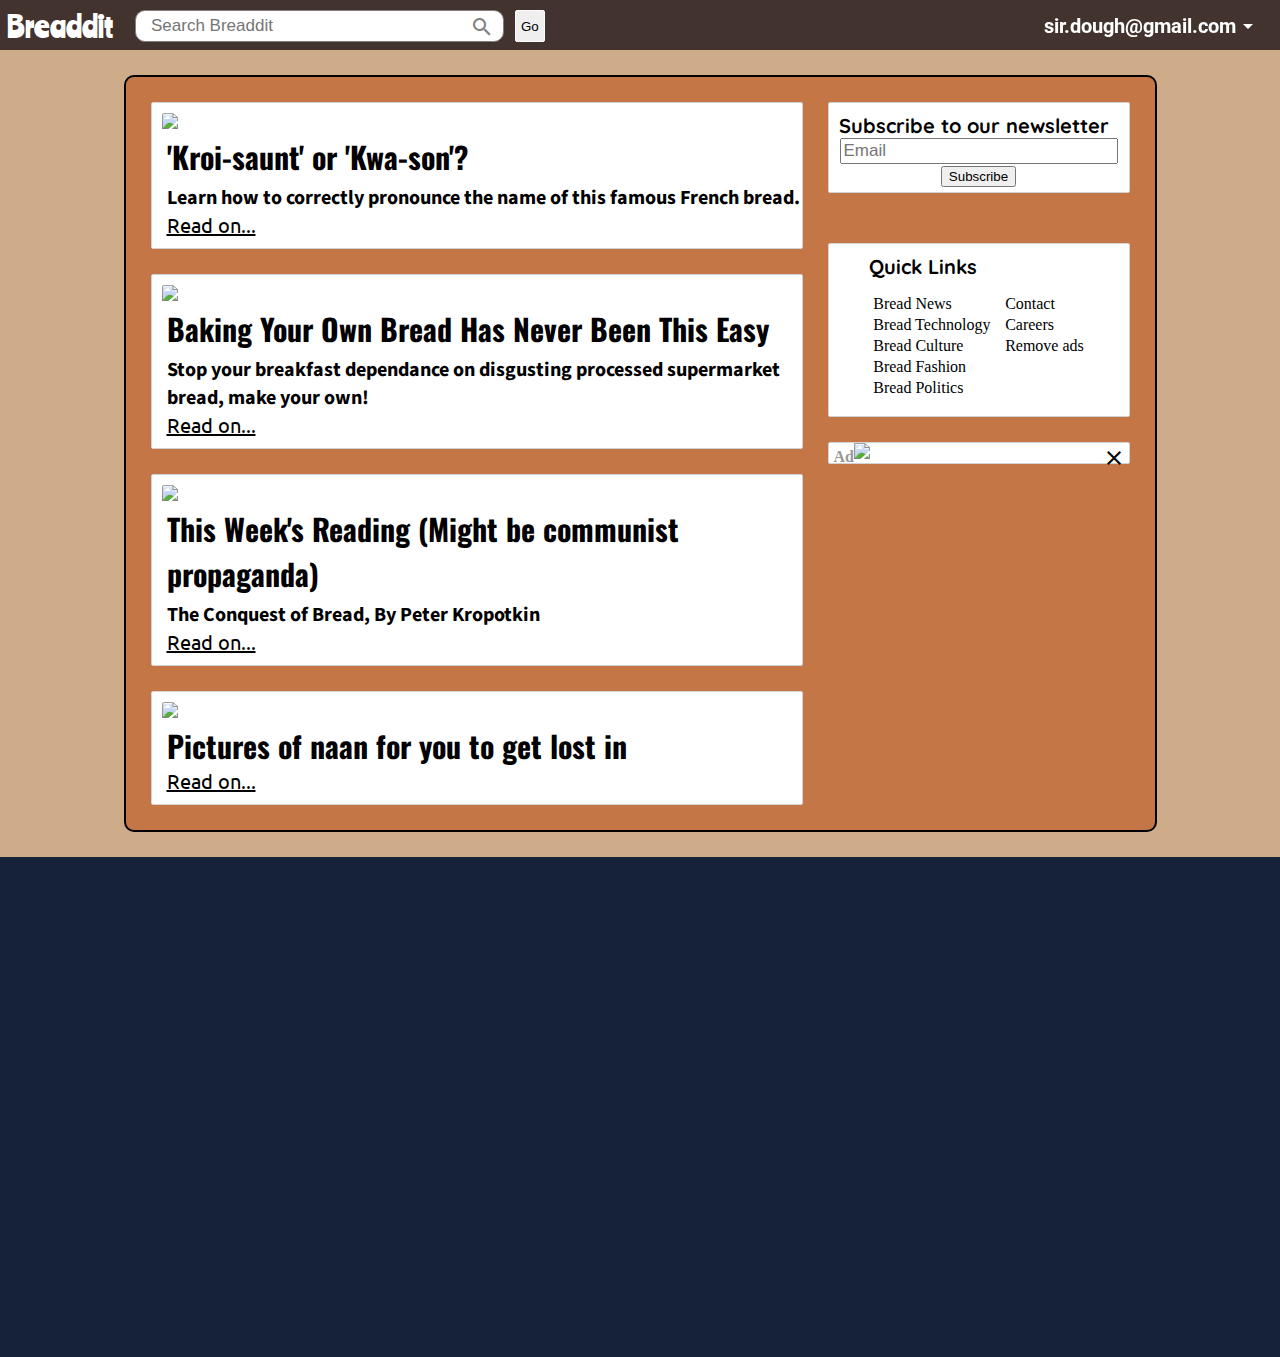
==== index.html @ c6203989 "rename landing_page.html to index.html" ====
<!DOCTYPE html>
<html lang="en">
    <head>
        <title>Breaddit</title>
        <meta charset="UTF-8">
        <meta http-equiv="X-UA-Compatible" content="IE=edge">
        <meta name="viewport" content="width=device-width, initial-scale=1.0">
        <link rel="stylesheet" href="main.css">
        <link rel="stylesheet" href="colors.css">
        <link rel="stylesheet" href="fonts.css">
        <link href="https://fonts.googleapis.com/icon?family=Material+Icons" rel="stylesheet">
    </head>
    <body class="bg-light">
        <nav id="navbar" class="bg-dark">
            <h1 id="nav-title"><a href="#" id="nav-title-link" class="text-light link">Breaddit</a></h1>
            <div id="nav-search">
                <form>
                    <input id="nav-search-input" autocomplete="off" placeholder="Search Breaddit">
                    <i id="icon-search-nav" class="material-icons md-18">search</i>
                    <button id="nav-search-go">Go</button>
                </form>
            </div>
            <div id="nav-dropdown" class="dropdown">
                <div id="nav-dropdown-tab" class="dropdown-tab">
                    <h3 class="dropdown-tab-header"><a href="#" id="nav-dropdown-tab-header" class="text-light link font-standard-2">sir.dough@gmail.com</a></h3>
                    <i id="nav-dropdown-tab-arrow" class="material-icons md-18 text-light dropdown-tab-arrow">arrow_drop_down</i>
                </div>
                <ul class="dropdown-menu bg-white">
                    <li id="nav-dropdown-menu-item-1" class="dropdown-menu-item"><a class="link text-dark font-standard-2" href="#">Become a Patron!</a></li>
                    <li id="nav-dropdown-menu-item-2" class="dropdown-menu-item"><a class="link text-dark font-standard-2" href="#">About Us</a></li>
                    <li id="nav-dropdown-menu-item-3" class="dropdown-menu-item"><a class="link text-dark font-standard-2" href="#">Breaddit Premium</a></li>
                </ul>
            </div>
        </nav>
        <main id="content-area" class="content-area bg-primary">
            <section class="main-content">
                <div class="main-content-item block-content font-standard-1 bg-white">
                    <img class="main-content-item-img" src="https://www.theinternationalkitchen.com/wp-content/uploads/2020/01/TIK_FrenchCookingClasses_croissants-1280x720.jpg">
                    <h2 class="main-content-item-header text-dark font-newsitem-title">'Kroi-saunt' or 'Kwa-son'?</h2>
                    <h4 class="main-content-item-text text-dark">Learn how to correctly pronounce the name of this famous French bread.</h4>
                    <a class="main-content-item-link text-dark" href="#">Read on...</a>
                </div>
                <div class="main-content-item block-content font-standard-1 bg-white">
                    <img class="main-content-item-img" src="https://upload.wikimedia.org/wikipedia/commons/3/33/Fresh_made_bread_05.jpg">
                    <h2 class="main-content-item-header text-dark font-newsitem-title">Baking Your Own Bread Has Never Been This Easy</h2>
                    <h4 class="main-content-item-text text-dark">Stop your breakfast dependance on disgusting processed supermarket bread, make your own!</h4>
                    <a class="main-content-item-link text-dark" href="#">Read on...</a>
                </div> 
                <div class="main-content-item block-content font-standard-1 bg-white">
                    <img class="main-content-item-img" src="https://images-na.ssl-images-amazon.com/images/I/61HpBgmoIqL.jpg">
                    <h2 class="main-content-item-header text-dark font-newsitem-title">This Week's Reading (Might be communist propaganda)</h2>
                    <h4 class="main-content-item-text text-dark">The Conquest of Bread, By Peter Kropotkin</h4>
                    <a class="main-content-item-link text-dark" href="#">Read on...</a>
                </div>
                <div class="main-content-item block-content font-standard-1 bg-white">
                    <img class="main-content-item-img" src="https://thestayathomechef.com/wp-content/uploads/2020/05/Homemade-Naan-Bread-1.jpg">
                    <h2 class="main-content-item-header text-dark font-newsitem-title">Pictures of naan for you to get lost in</h2>
                    <a class="main-content-item-link text-dark" href="#">Read on...</a>
                </div>
            </section>
            <section class="sidebar-content">
                <div id="sidebar-subscribe" class="sidebar-content-item block-content bg-white">
                    <h2 class="sidebar-content-heading text-dark font-heading-1">Subscribe to our newsletter</h2>
                    <form>
                        <input class="sidebar-input" autocomplete="off" placeholder="Email">
                        <button id="sidebar-input-button">Subscribe</button>
                    </form>
                </div>
                <div id="sidebar-slider" class="top-margin-50">
                    <div class="sidebar-content-item block-content bg-white">
                        <h4 id="sidebar-quick-links" class="sidebar-content-heading text-dark font-heading-1">Quick Links</h4>
                        <div class="flex">
                            <ul class="sidebar-list">
                                <li class="sidebar-link"><a href="#" class="link font-link">Bread News</a></li>
                                <li class="sidebar-link"><a href="#" class="link font-link">Bread Technology</a></li>
                                <li class="sidebar-link"><a href="#" class="link font-link">Bread Culture</a></li>
                                <li class="sidebar-link"><a href="#" class="link font-link">Bread Fashion</a></li>
                                <li class="sidebar-link"><a href="#" class="link font-link">Bread Politics</a></li>
                            </ul>
                            <ul class="sidebar-list">
                                <li class="sidebar-link"><a href="#" class="link font-link">Contact</a></li>
                                <li class="sidebar-link"><a href="#" class="link font-link">Careers</a></li>
                                <li class="sidebar-link"><a href="#" class="link font-link">Remove ads</a></li>
                            </ul>
                        </div>
                    </div>
                    <div id="ad-section">
                        <div id="ad-block-1" class="sidebar-ad-block block-content top-margin-25 bg-white">
                            <h4 class="sidebar-ad-heading text-muted">Ad</h4>
                            <span class="material-icons md-18 close-button">close</span>
                            <img class="sidebar-ad-img" src="https://bloximages.newyork1.vip.townnews.com/winchesterstar.com/content/tncms/assets/v3/editorial/e/af/eafc0812-1460-11e7-8119-c739fd107244/58db7c7f50ba9.image.jpg">
                        </div>
                    </div>
                </div>
            </section>
        </main>
        <script src="https://code.jquery.com/jquery-3.6.0.min.js"></script>
        <script src="index.js"></script>
        <script src="nav.js"></script>
        <footer class="bg-secondary" style="height: 500px; width: 100%">
        </footer>
    </body>
</html>
---- main.css ----
@import url('https://fonts.googleapis.com/css2?family=Ranchers&display=swap');
@import url('https://fonts.googleapis.com/css2?family=Gloria+Hallelujah&display=swap');
@import url('https://fonts.googleapis.com/css2?family=Ubuntu:wght@300&display=swap');
@import url('https://fonts.googleapis.com/css2?family=Ubuntu:wght@300&display=swap');
@import url('https://fonts.googleapis.com/css2?family=Dela+Gothic+One&display=swap');
@import url('https://fonts.googleapis.com/css2?family=Lato:wght@100;300&display=swap');

html {
    scroll-behavior: smooth;
}

body {
    margin: 0;
}

nav {
    display: block;
    position: fixed;
    top: 0%;
    width: 100%;
    height: 50px;
    transition: background 0.5s;
    z-index: 2;
}

#nav-title {
    cursor: pointer;
    width: fit-content;
    position: relative;
    display: block;
    float: left;
    font-family: 'Ranchers', cursive;
    font-weight: lighter;
    font-size: 30px;
    margin: 7px;
    transition: opacity 0.3s;
}

#nav-search {
    position: relative;
    display: block;
    float: left;
    margin-left: 5px;
    width: max-content;
    transition: opacity 0.3s;
}

#nav-search-input {
    position: absolute;
    display: inline-block;
    border: 1px solid gray;
    padding-left: 15px;
    font-size: 17px;
    max-width: 650px;
    margin: 10px;
    height: 28px;
    width: 350px;
    border-radius: 10px;
    transition: width 0.5s;
}

#nav-search-input.active {
    width: 650px;
    opacity: 100%;
    outline: none;
}

#icon-search-nav {
    position: absolute;
    left: 345px;
    top: 15px;
    color: gray;
    transition: left 0.5s;
}

#icon-search-nav.active {
    left: 645px;
    opacity: 100%;
}

#nav-search-go {
    position: absolute;
    border: 1px solid white;
    padding: 5px;
    height: 32px;
    left: 390px;
    top: 10px;
    border-radius: 2px;
    transition: left 0.5s;
}

#nav-search-go.active {
    left: 690px;
    opacity: 100%;
}

#nav-dropdown {
    position: relative;
    display: block;
    float: right;
    text-align: right;
    margin-right: 20px;
    transition: opacity 0.3s;
}

.dropdown-tab {
    width: max-content;
    position: absolute;
    display: inline-flex;
    justify-content: center;
    right: 0px;
}

.dropdown-tab-header {
    display: inline-block;
    margin-left: 5px;
    margin-top: 14px;
    margin-bottom: 13px;
    cursor: pointer;
}

.dropdown-tab-arrow {
    display: inline-block;
    margin-top: 14px;
    cursor: default;
}

.dropdown-menu {
    display: none;
    width: fit-content;
    min-width: 200px;
    margin-top: 50px;
    text-align: left;
    list-style: none;
    padding-right: 10px;
    padding-left: 0px;
    cursor: default;
}

.dropdown-menu.active {
    display: block;
}

.dropdown-menu-item {
    display: block;
    margin-right: 0px;
    width: 100%;
    padding: 5px;
    border: 1px solid lightgray;
    border-top: none;
    cursor: default;
}

.dropdown-menu-item.link {
    cursor: pointer;
}

.top-stories-header-block {
    margin-top: 10px;
    width: fit-content;
    display: block;
    margin-bottom: 25px;
    transition-property: none;
}

#top-stories-header {
    display: inline;
    font-family: 'Gloria Hallelujah', cursive;
    margin: 5px;
}

.content-area {
    border: 2px solid black;
    border-radius: 10px;
    width: fit-content;
    margin: auto;
    margin-top: 75px;
    margin-bottom: 25px;
    padding-right: 25px;
    justify-content: center;
    display: flex;
    z-index: 1;
}

.main-content {
    display: inline;
    padding-top: 25px;
    margin-left: 25px;
}

.main-content-item {
    display: block;
    margin: auto;
    width: 650px;
    margin-bottom: 25px;
}

.main-content-item:hover {
    border: 1px solid darkslategray;
}

.main-content-item-header {
    display: block;
    margin-left: 15px;
    margin-bottom: 0px;
    margin-top: 5px;
}

.main-content-item-text {
    display: block;
    margin-left: 15px;
    margin-bottom: 0px;
    margin-top: 5px;
}

.main-content-item-link {
    font-family: 'Ubuntu', sans-serif;
    display: block;
    margin-left: 15px;
    margin-bottom: 10px;
}

.main-content-item-img {
    max-width: 630px;
    max-height: 630px;
    margin: auto;
    margin-top: 10px;
    display: block;
    border-top-left-radius: inherit;
    border-top-right-radius: inherit;
}

.sidebar-content {
    position: relative;;
    display: block;
    padding-top: 25px;
    margin-left: 25px;
}

.sidebar-content-item {
    display: block;
    width: 300px;
}


.sidebar-ad-block {
    display: block;
    width: 300px;
}

.sidebar-content-heading {
    display: inline-block;
    /* float: left; */
    margin: auto;
    margin-left: 10px;
    margin-top: 10px;
}

.sidebar-input {
    width: 90%;
    display: block;
    font-size: 17px;
    margin: auto;
    margin-bottom: 2px;
}

#sidebar-input-button {
    display: block;
    margin: auto;
    margin-bottom: 5px;
}

.sidebar-ad-img {
    width: 300px;
}

.sidebar-ad-heading {
    display: block;
    float: left;
    margin: 0px;
    margin-top: 5px;
    margin-left: 5px;
}

#sidebar-quick-links {
    margin-left: 40px;
}

footer {
    height: 500px;
    width: 100%;
}


.block-content {
    border: 1px solid lightgray;
    border-radius: 2px;
}

.top-margin-25 {
    margin-top: 25px;
}

.close-button {
    text-align: right;
    float: right;
    margin: 3px;
    cursor: pointer;
}

.remove-ad {
    display: none;
}

.flex {
    width: 80%;
    display: flex;
    margin: auto;
    justify-content: space-evenly;
}

.sidebar-list {
    list-style: none;
    padding-left: 0px;
    float: none;
}

.link {
    text-decoration: none;
    color: inherit;
}

.fix-to-viewport {
    position: fixed;
    top: 0px;
}

.top-margin-50 {
    margin-top: 50px;
}

.sidebar-link {
    padding: 0px;
    padding-bottom: 3px;
}
---- colors.css ----
.bg-image {
    background-image: url(https://wallpapercave.com/wp/wp4098813.jpg);
    background-repeat: no-repeat;
    background-position: center; 
    background-size: cover;   
    background-attachment: fixed;
}

.bg-white {
    background: white;
}

.bg-dark {
    background: #42332E;
}

.bg-light {
    background: #CFAC89;
}

.bg-primary {
    background:#C47647;
}

.bg-secondary {
    background: #152238;
}

.text-dark {
    color: black;
}

.text-light {
    color: white;
}

.text-muted {
    opacity: 80%;
    color: gray;
}
---- fonts.css ----
@import url('https://fonts.googleapis.com/css2?family=Ubuntu:wght@300&display=swap');
@import url('https://fonts.googleapis.com/css2?family=Source+Sans+Pro:wght@300&display=swap');
@import url('https://fonts.googleapis.com/css2?family=Quicksand&display=swap');
@import url('https://fonts.googleapis.com/css2?family=Oswald&display=swap');
@import url('https://fonts.googleapis.com/css2?family=Roboto:wght@100&display=swap');

.font-heading-1 {
    font-family: 'Quicksand', sans-serif;
    font-size: 20px;
}

.font-newsitem-title {
    font-family: 'Oswald', sans-serif;
    font-size: 30px;
}

.font-standard-1 {
    font-family: 'Source Sans Pro', sans-serif;
    font-size: 20px;
}

.font-standard-2 {
    font-family: 'Roboto', sans-serif;
    font-size: 20px;
}
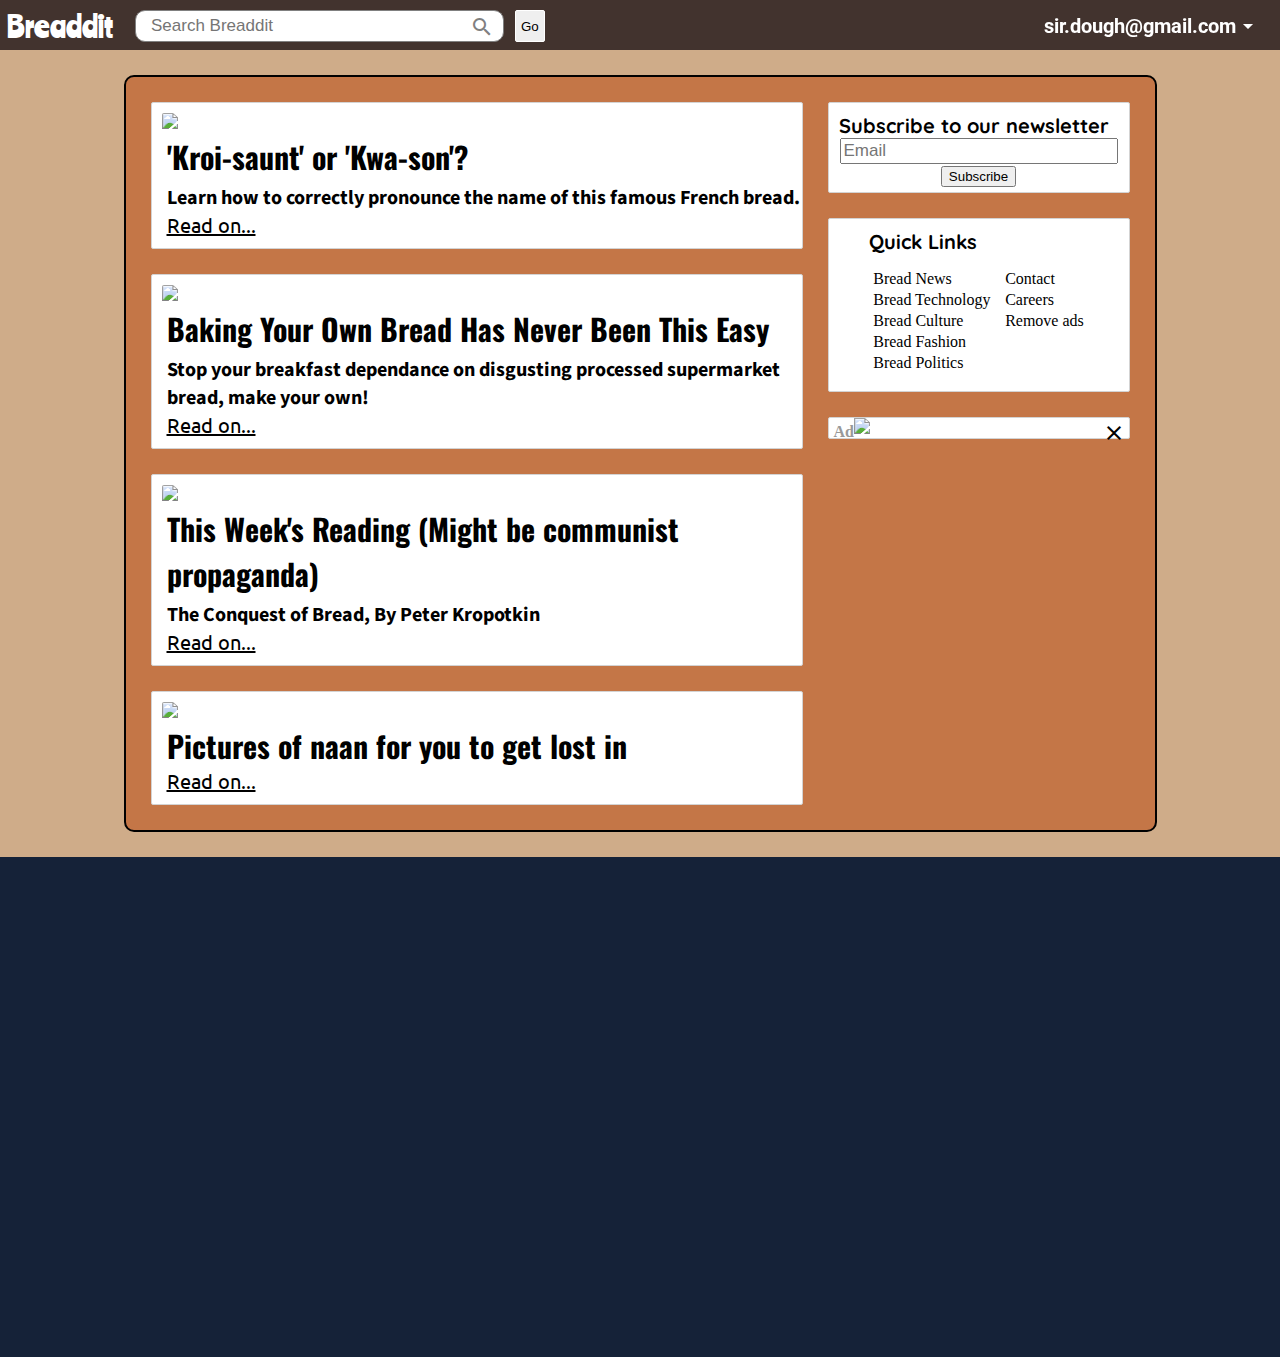
==== commit 2789dd46: "change sidebar slider top to 25 px instead of 50 px" ====
--- a/index.html
+++ b/index.html
@@ -66,7 +66,7 @@
                         <button id="sidebar-input-button">Subscribe</button>
                     </form>
                 </div>
-                <div id="sidebar-slider" class="top-margin-50">
+                <div id="sidebar-slider" class="top-margin-25">
                     <div class="sidebar-content-item block-content bg-white">
                         <h4 id="sidebar-quick-links" class="sidebar-content-heading text-dark font-heading-1">Quick Links</h4>
                         <div class="flex">
